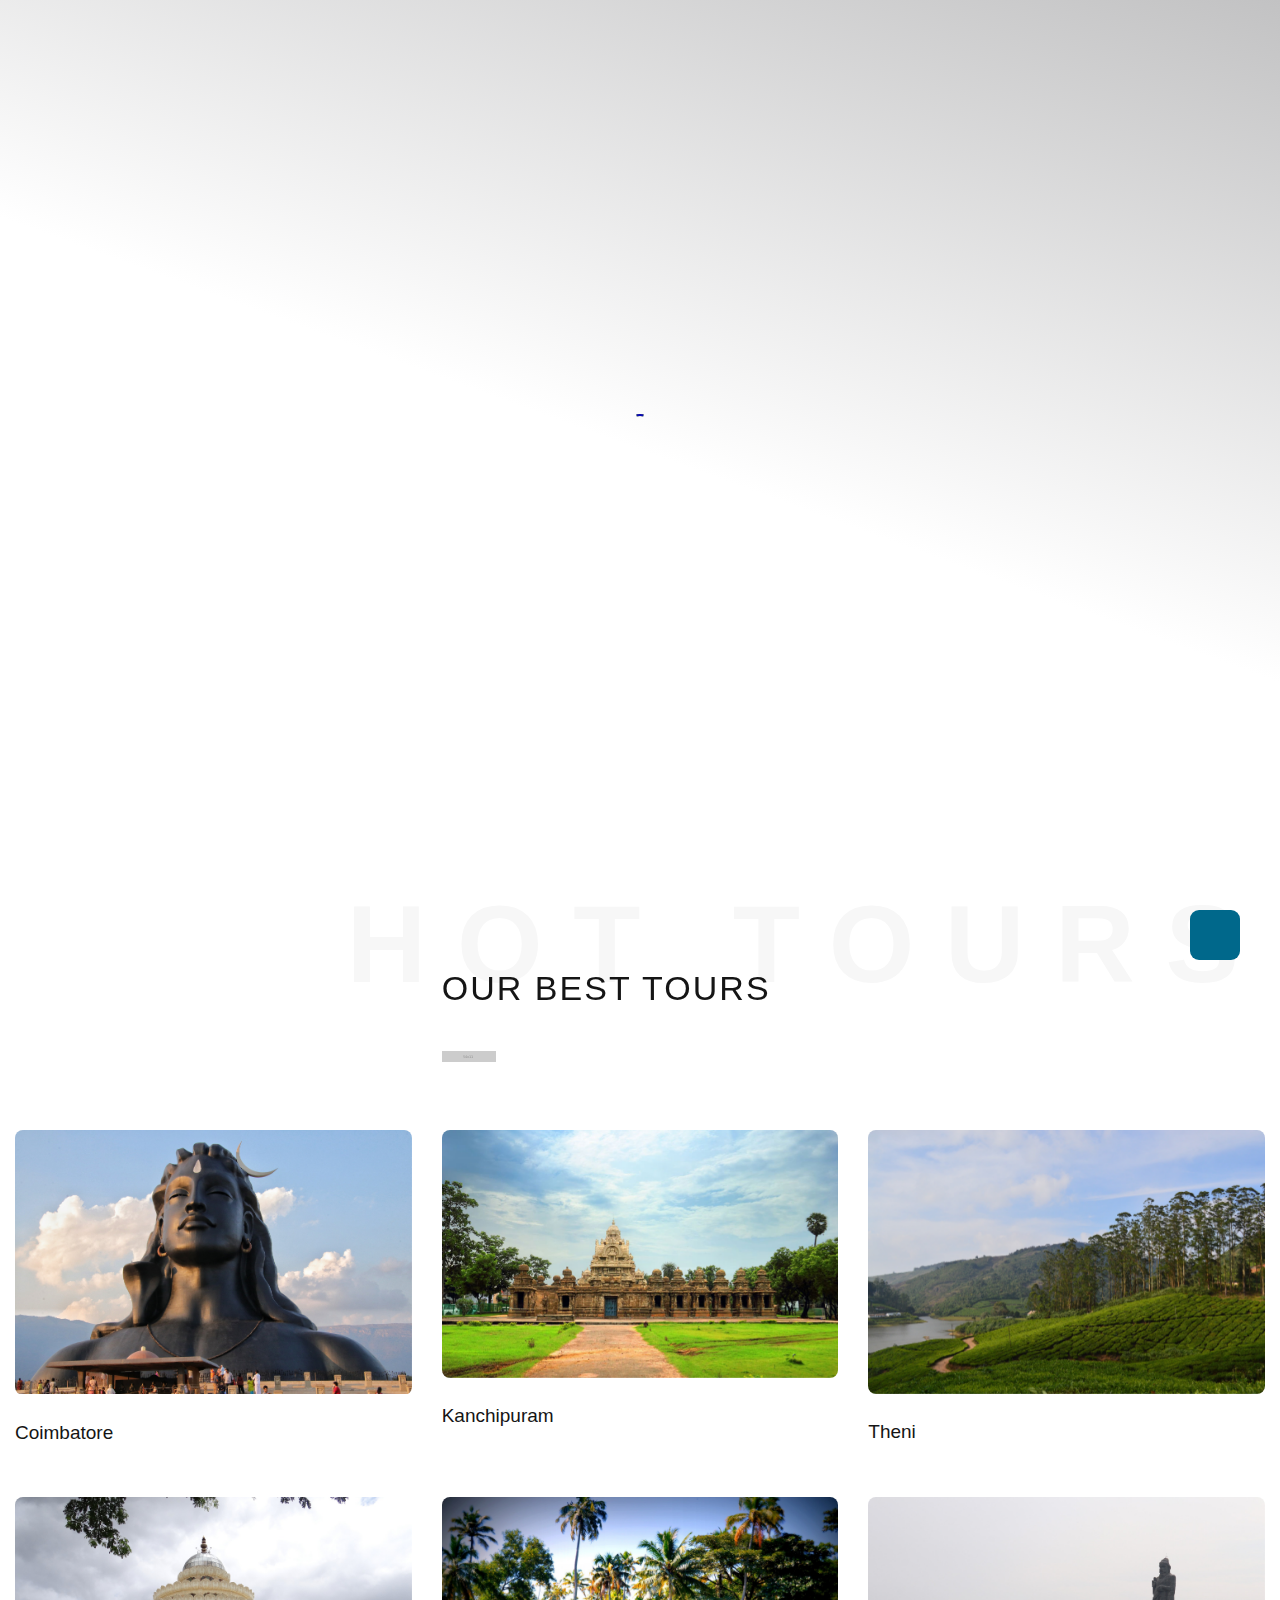
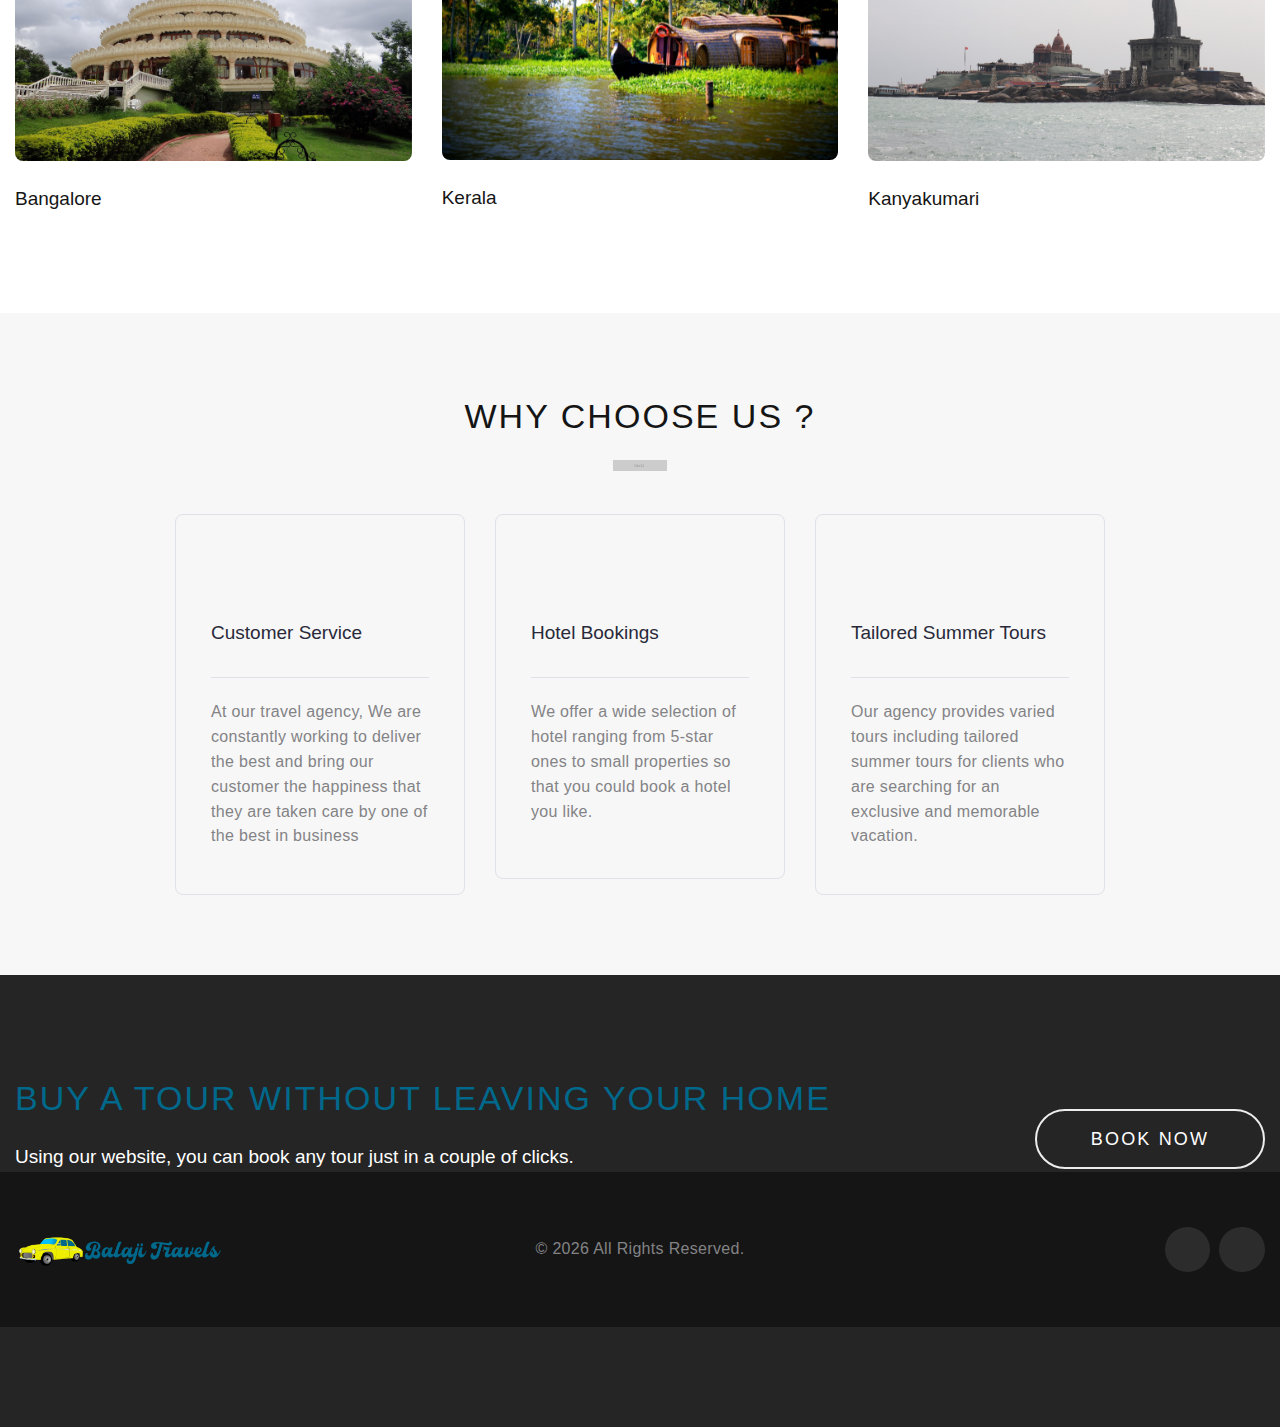
==== index.html @ b86a5e96 "initial commit" ====
<!DOCTYPE html>
<html class="wide wow-animation" lang="en">

<head>
  <!-- Site Title-->
  <title>Home</title>
  <meta name="format-detection" content="telephone=no">
  <meta name="viewport" content="width=device-width, height=device-height, initial-scale=1.0">
  <meta http-equiv="X-UA-Compatible" content="IE=edge">
  <meta charset="utf-8">
  <link rel="icon" href="images/favicon.ico" type="image/x-icon">
  <!-- Stylesheets -->
  <link rel="stylesheet" href="css/bootstrap.css">
  <link rel="stylesheet" href="css/style.css">
  <link rel="stylesheet" href="css/fonts.css">
  <!--[if lt IE 10]>
    <div style="background: #212121; padding: 10px 0; box-shadow: 3px 3px 5px 0 rgba(0,0,0,.3); clear: both; text-align:center; position: relative; z-index:1;"><a href="http://windows.microsoft.com/en-US/internet-explorer/"><img src="images/ie8-panel/warning_bar_0000_us.jpg" border="0" height="42" width="820" alt="You are using an outdated browser. For a faster, safer browsing experience, upgrade for free today."></a></div>
    <script src="js/html5shiv.min.js"> </script>
		<![endif]-->
</head>

<body>
  <!-- Page preloader-->
  <div class="page-loader">
    <div class="page-loader-body">
      <div class="preloader-wrapper big active">
        <div class="spinner-layer spinner-blue">
          <div class="circle-clipper left">
            <div class="circle"> </div>
          </div>
          <div class="gap-patch">
            <div class="circle"> </div>
          </div>
          <div class="circle-clipper right">
            <div class="circle"></div>
          </div>
        </div>
        <div class="spinner-layer spinner-red">
          <div class="circle-clipper left">
            <div class="circle"></div>
          </div>
          <div class="gap-patch">
            <div class="circle"> </div>
          </div>
          <div class="circle-clipper right">
            <div class="circle"></div>
          </div>
        </div>
        <div class="spinner-layer spinner-yellow">
          <div class="circle-clipper left">
            <div class="circle"></div>
          </div>
          <div class="gap-patch">
            <div class="circle"></div>
          </div>
          <div class="circle-clipper right">
            <div class="circle"> </div>
          </div>
        </div>
        <div class="spinner-layer spinner-green">
          <div class="circle-clipper left">
            <div class="circle"></div>
          </div>
          <div class="gap-patch">
            <div class="circle"></div>
          </div>
          <div class="circle-clipper right">
            <div class="circle"></div>
          </div>
        </div>
      </div>
    </div>
  </div>
  <!-- Page-->
  <div class="page">
    <!-- Page Header-->
    <header class="section page-header">
      <!-- RD Navbar-->
      <div class="rd-navbar-wrap rd-navbar-corporate">
        <nav class="rd-navbar" data-layout="rd-navbar-fixed" data-sm-layout="rd-navbar-fixed"
          data-md-layout="rd-navbar-fixed" data-md-device-layout="rd-navbar-fixed" data-lg-layout="rd-navbar-fullwidth"
          data-xl-layout="rd-navbar-static" data-lg-device-layout="rd-navbar-fixed"
          data-xl-device-layout="rd-navbar-static" data-md-stick-up-offset="130px" data-lg-stick-up-offset="100px"
          data-stick-up="true" data-sm-stick-up="true" data-md-stick-up="true" data-lg-stick-up="true"
          data-xl-stick-up="true">
          <div class="rd-navbar-collapse-toggle" data-rd-navbar-toggle=".rd-navbar-collapse"><span></span></div>
          <div class="rd-navbar-top-panel rd-navbar-collapse novi-background">
            <div class="rd-navbar-top-panel-inner">
              <ul class="list-inline">
                <li class="box-inline list-inline-item"><span
                    class="icon novi-icon icon-md-smaller icon-secondary mdi mdi-phone"></span>
                  <ul class="list-comma">
                    <li><a href="tel:#">8344445800</a></li>
                    <li><a href="tel:#">8489341618</a></li>
                  </ul>
                </li>
                <li class="box-inline list-inline-item"><span
                    class="icon novi-icon icon-md-smaller icon-secondary mdi mdi-map-marker"></span><a href="#">12 6th
                    Cross Street, Kurinji Nagar, Puducherry 605008</a></li>
                <li class="box-inline list-inline-item"><span
                    class="icon novi-icon icon-md-smaller icon-secondary mdi mdi-email"></span><a
                    href="mailto:#">palanibalaji2004@gmail.com</a></li>
              </ul>
              <ul class="list-inline">
                <li class="list-inline-item"><a class="icon novi-icon icon-sm-bigger icon-gray-1 mdi mdi-facebook"
                    href="https://www.facebook.com/102462432293104"></a></li>
                <li class="list-inline-item"><a class="icon novi-icon icon-sm-bigger icon-gray-1 mdi mdi-whatsapp"
                    href="https://api.whatsapp.com/send?phone=8344445800"></a></li>
              </ul>
            </div>
          </div>
          <div class="rd-navbar-inner">
            <!-- RD Navbar Panel-->
            <div class="rd-navbar-panel">
              <!-- RD Navbar Toggle-->
              <button class="rd-navbar-toggle" data-rd-navbar-toggle=".rd-navbar-nav-wrap"><span></span></button>
              <!-- RD Navbar Brand-->
              <div class="rd-navbar-brand"><a class="brand-name" href="index.html"><img class="logo-default"
                    src="images/BalajiCabsLogo.png" alt="" width="208" height="46" /><img class="logo-inverse"
                    src="images/BalajiCabsLogo.png" alt="" width="208" height="66" /></a></div>
            </div>
            <div class="rd-navbar-aside-center">
              <div class="rd-navbar-nav-wrap">
                <!-- RD Navbar Nav-->
                <ul class="rd-navbar-nav">
                  <li class="active"><a href="index.html">Home</a>
                  </li>
                  <li><a href="contacts.html">Contacts</a>
                  </li>
                </ul>
              </div>
            </div>
          </div>
        </nav>
      </div>
    </header>
    <section class="section">
      <div class="swiper-form-wrap">
        <!-- Swiper-->
        <div
          class="swiper-container swiper-slider swiper-slider_height-1 swiper-align-left swiper-align-left-custom context-dark bg-gray-darker"
          data-loop="false" data-autoplay="7500" data-simulate-touch="false" data-slide-effect="fade">
          <div class="swiper-wrapper">
            <div class="swiper-slide" data-slide-bg="images/swiper-slide-1.jpg">
              <div class="swiper-slide-caption">
                <div class="container container-bigger swiper-main-section">
                  <div class="row row-fix justify-content-sm-center justify-content-md-start">
                    <div class="col-md-6 col-lg-5 col-xl-4 col-xxl-5">
                      <h3>Hundreds of Amazing Destinations</h3>
                      <div class="divider divider-decorate"></div>
                      <p class="text-spacing-sm">We offer a variety of destinations to travel to, ranging from exotic to
                        some extreme ones. They include very popular Chennai, Coimbatore, Trichy, Bangalore, Kerala and
                        a lot of others.</p>
                    </div>
                  </div>
                </div>
              </div>
            </div>
            <div class="swiper-slide" data-slide-bg="images/swiper-slide-2.jpg">
              <div class="swiper-slide-caption">
                <div class="container container-bigger swiper-main-section">
                  <div class="row row-fix justify-content-sm-center justify-content-md-start">
                    <div class="col-md-6 col-lg-5 col-xl-4 col-xxl-5">
                      <h3>A Unique Experience</h3>
                      <div class="divider divider-decorate"></div>
                      <p class="text-spacing-sm">Our travel agency is ready to offer you an exciting vacation that is
                        designed to fit your own needs and wishes, you will surely have the best experience.</p>
                    </div>
                  </div>
                </div>
              </div>
            </div>
            <div class="swiper-slide" data-slide-bg="images/swiper-slide-3.jpg">
              <div class="swiper-slide-caption">
                <div class="container container-bigger swiper-main-section">
                  <div class="row row-fix justify-content-sm-center justify-content-md-start">
                    <div class="col-md-6 col-lg-5 col-xl-4 col-xxl-5">
                      <h3>Unique Travel Insights</h3>
                      <div class="divider divider-decorate"></div>
                      <p class="text-spacing-sm">Our team is ready to provide you with unique weekly travel insights
                        that include photos, videos, and articles about untravelled tourist paths. We know everything
                        about the places you’ve never been to!</p>
                    </div>
                  </div>
                </div>
              </div>
            </div>
          </div>
          <!-- Swiper controls-->
          <div class="swiper-pagination-wrap">
            <div class="container container-bigger">
              <div class="row">
                <div class="col-sm-12">
                  <div class="swiper-pagination"></div>
                </div>
              </div>
            </div>
          </div>
        </div>
        <div class="container container-bigger form-request-wrap form-request-wrap-modern">
          <div class="row row-fix justify-content-sm-center justify-content-lg-end">
            <div class="col-lg-6 col-xxl-5">
              <div class="form-request form-request-modern bg-gray-lighter novi-background">
                <h4>Pick your ride</h4>
                <!-- RD Mailform-->
                <form class="rd-mailform form-fix">
                  <div class="row row-20 row-fix">
                    <div class="col-sm-12">
                      <label class="form-label-outside">From</label>
                      <div class="form-wrap form-wrap-inline">
                        <input class="form-input" id="form-1-last-name" type="text" name="last-name" placeholder="From City" data-constraints="@Required"/>
                      </div>
                    </div>
                    <div class="col-sm-12">
                      <label class="form-label-outside">To</label>
                      <div class="form-wrap form-wrap-inline">
                        <input class="form-input" id="form-1-last-name" type="text" name="last-name" placeholder="To City" data-constraints="@Required"/>
                      </div>
                    </div>
                    <div class="col-sm-12 col-lg-6">
                      <label class="form-label-outside">Depart Date</label>
                      <div class="form-wrap form-wrap-validation">
                        <!-- Select -->
                        <input class="form-input" id="dateForm" name="date" type="text" data-time-picker="date">
                        <label class="form-label" for="dateForm">Choose the date</label>
                        <!--select.form-input.select-filter(data-placeholder="All", data-minimum-results-for-search="Infinity",  name='city')-->
                        <!--  option(value="1") Choose the date-->
                        <!--  option(value="2") Primary-->
                        <!--  option(value="3") Middle-->
                      </div>
                    </div>
                    <div class="col-sm-12 col-lg-6">
                      <label class="form-label-outside">Duration</label>
                      <div class="form-wrap form-wrap-validation">
                        <!-- Select 2-->
                        <select class="form-input select-filter" data-placeholder="All"
                          data-minimum-results-for-search="Infinity" name="city">
                          <option value="1">Any length</option>
                          <option value="2">2 days</option>
                          <option value="3">3 days</option>
                          <option value="4">4 days</option>
                        </select>
                      </div>
                    </div>
                    <div class="col-lg-6">
                      <label class="form-label-outside">Adults</label>
                      <div class="form-wrap form-wrap-modern">
                        <input class="form-input input-append" id="form-element-stepper" type="number" min="0" max="300"
                          value="2">
                      </div>
                    </div>
                    <div class="col-lg-6">
                      <label class="form-label-outside">Children</label>
                      <div class="form-wrap form-wrap-modern">
                        <input class="form-input input-append" id="form-element-stepper-1" type="number" min="0"
                          max="300" value="0">
                      </div>
                    </div>
                  </div>
                  <div class="form-wrap form-button">
                    <button class="button button-block button-secondary" type="submit">Enquire Now</button>
                  </div>
                </form>
              </div>
            </div>
          </div>
        </div>
      </div>
    </section>

    <section class="section section-variant-1 bg-default novi-background bg-cover">
      <div class="container container-wide">
        <div class="row row-fix justify-content-xl-end row-30 text-center text-xl-left">
          <div class="col-xl-8">
            <div class="parallax-text-wrap">
              <h3>Our Best Tours</h3><span class="parallax-text">Hot tours</span>
            </div>
            <hr class="divider divider-decorate">
          </div>
        </div>
        <div class="row row-50">
          <div class="col-md-6 col-xl-4">
            <article class="event-default-wrap">
              <div class="event-default">
                <figure class="event-default-image"><img src="images/coimbatore.jpg" alt="" width="570" height="370" />
                </figure>
              </div>
              <div class="event-default-inner">
                <h5><a class="event-default-title" href="#">Coimbatore</a></h5>
              </div>
            </article>
          </div>
          <div class="col-md-6 col-xl-4">
            <article class="event-default-wrap">
              <div class="event-default">
                <figure class="event-default-image"><img src="images/KANCHIPURAM.jpg" alt="" width="570" height="370" />
                </figure>
              </div>
              <div class="event-default-inner">
                <h5><a class="event-default-title" href="#">Kanchipuram</a></h5>
              </div>
            </article>
          </div>
          <div class="col-md-6 col-xl-4">
            <article class="event-default-wrap">
              <div class="event-default">
                <figure class="event-default-image"><img src="images/theni.jpg" alt="" width="570" height="370" />
                </figure>
              </div>
              <div class="event-default-inner">
                <h5><a class="event-default-title" href="#">Theni</a></h5>
              </div>
            </article>
          </div>
          <div class="col-md-6 col-xl-4">
            <article class="event-default-wrap">
              <div class="event-default">
                <figure class="event-default-image"><img src="images/bangalore.jpg" alt="" width="570" height="370" />
                </figure>
              </div>
              <div class="event-default-inner">
                <h5><a class="event-default-title" href="#">Bangalore</a></h5>
              </div>
            </article>
          </div>
          <div class="col-md-6 col-xl-4">
            <article class="event-default-wrap">
              <div class="event-default">
                <figure class="event-default-image"><img src="images/kerala.jpg" alt="" width="570" height="370" />
                </figure>
              </div>
              <div class="event-default-inner">
                <h5><a class="event-default-title" href="#">Kerala</a></h5>
              </div>
            </article>
          </div>
          <div class="col-md-6 col-xl-4">
            <article class="event-default-wrap">
              <div class="event-default">
                <figure class="event-default-image"><img src="images/kanyakumari.jpg" alt="" width="570" height="370" />
                </figure>
              </div>
              <div class="event-default-inner">
                <h5><a class="event-default-title" href="#">Kanyakumari</a></h5>
              </div>
            </article>
          </div>
        </div>
      </div>
    </section>

    <!-- our advantages-->
    <section class="section section-lg bg-gray-lighter novi-background bg-cover text-center">
      <div class="container container-wide">
        <h3>Why choose us ?</h3>
        <div class="divider divider-decorate"></div>
        <div class="row row-50 justify-content-sm-center text-left">
          <div class="col-sm-10 col-md-6 col-xl-3">
            <article class="box-minimal box-minimal-border">
              <div class="box-minimal-icon novi-icon mdi mdi-airplane"></div>
              <p class="big box-minimal-title">Customer Service</p>
              <hr>
              <div class="box-minimal-text text-spacing-sm">At our travel agency, We are constantly working to deliver
                the best and bring our customer the happiness that they are taken care by one of the best in business
              </div>
            </article>
          </div>
          <div class="col-sm-10 col-md-6 col-xl-3">
            <article class="box-minimal box-minimal-border">
              <div class="box-minimal-icon novi-icon mdi mdi-city"></div>
              <p class="big box-minimal-title">Hotel Bookings</p>
              <hr>
              <div class="box-minimal-text text-spacing-sm">We offer a wide selection of hotel ranging from 5-star ones
                to small properties so that you could book a hotel you like.</div>
            </article>
          </div>
          <div class="col-sm-10 col-md-6 col-xl-3">
            <article class="box-minimal box-minimal-border">
              <div class="box-minimal-icon novi-icon mdi mdi-beach"></div>
              <p class="big box-minimal-title">Tailored Summer Tours</p>
              <hr>
              <div class="box-minimal-text text-spacing-sm">Our agency provides varied tours including tailored summer
                tours for clients who are searching for an exclusive and memorable vacation.</div>
            </article>
          </div>
        </div>
      </div>
    </section>


    <section class="section section-md text-center text-md-left bg-gray-700 novi-background bg-cover">
      <div class="container container-wide">
        <div class="row row-fix row-50 justify-content-sm-center">
          <div class="col-xxl-8">
            <div class="box-cta box-cta-inline">
              <div class="box-cta-inner">
                <h3 class="box-cta-title">Buy a tour without leaving your home</h3>
                <p>Using our website, you can book any tour just in a couple of clicks.</p>
              </div>
              <div class="box-cta-inner"><a class="button button-secondary button-nina" href="#">Book Now</a></div>
            </div>
          </div>
        </div>
      </div>


      <!-- Footer Minimal-->
      <footer class="section page-footer page-footer-minimal novi-background bg-cover text-center bg-gray-darker">
        <div class="container container-wide">
          <div class="row row-fix justify-content-sm-center align-items-md-center row-30">
            <div class="col-md-10 col-lg-7 col-xl-4 text-xl-left"><a href="index.html"><img class="inverse-logo"
                  src="images/logo-inverse-208x46.png" alt="" width="208" height="66" /></a></div>
            <div class="col-md-10 col-lg-7 col-xl-4">
              <p class="right">&#169;&nbsp;<span class="copyright-year"></span> All Rights Reserved.</p>
            </div>
            <div class="col-md-10 col-lg-7 col-xl-4 text-xl-right">
              <ul class="group-xs group-middle">
                <li><a class="icon novi-icon icon-md-middle icon-circle icon-secondary-5-filled mdi mdi-facebook"
                    href="https://www.facebook.com/102462432293104"></a></li>
                <li><a class="icon novi-icon icon-md-middle icon-circle icon-secondary-5-filled mdi mdi-whatsapp"
                    href="https://api.whatsapp.com/send?phone=8344445800"></a></li>
              </ul>
            </div>
          </div>
        </div>
      </footer>
  </div>
  <!-- Global Mailform Output-->
  <div class="snackbars" id="form-output-global"> </div>
  <!-- Javascript-->
  <script src="js/core.min.js"></script>
  <script src="js/script.js"></script>
  <!-- coded by barber-->
</body>

</html>
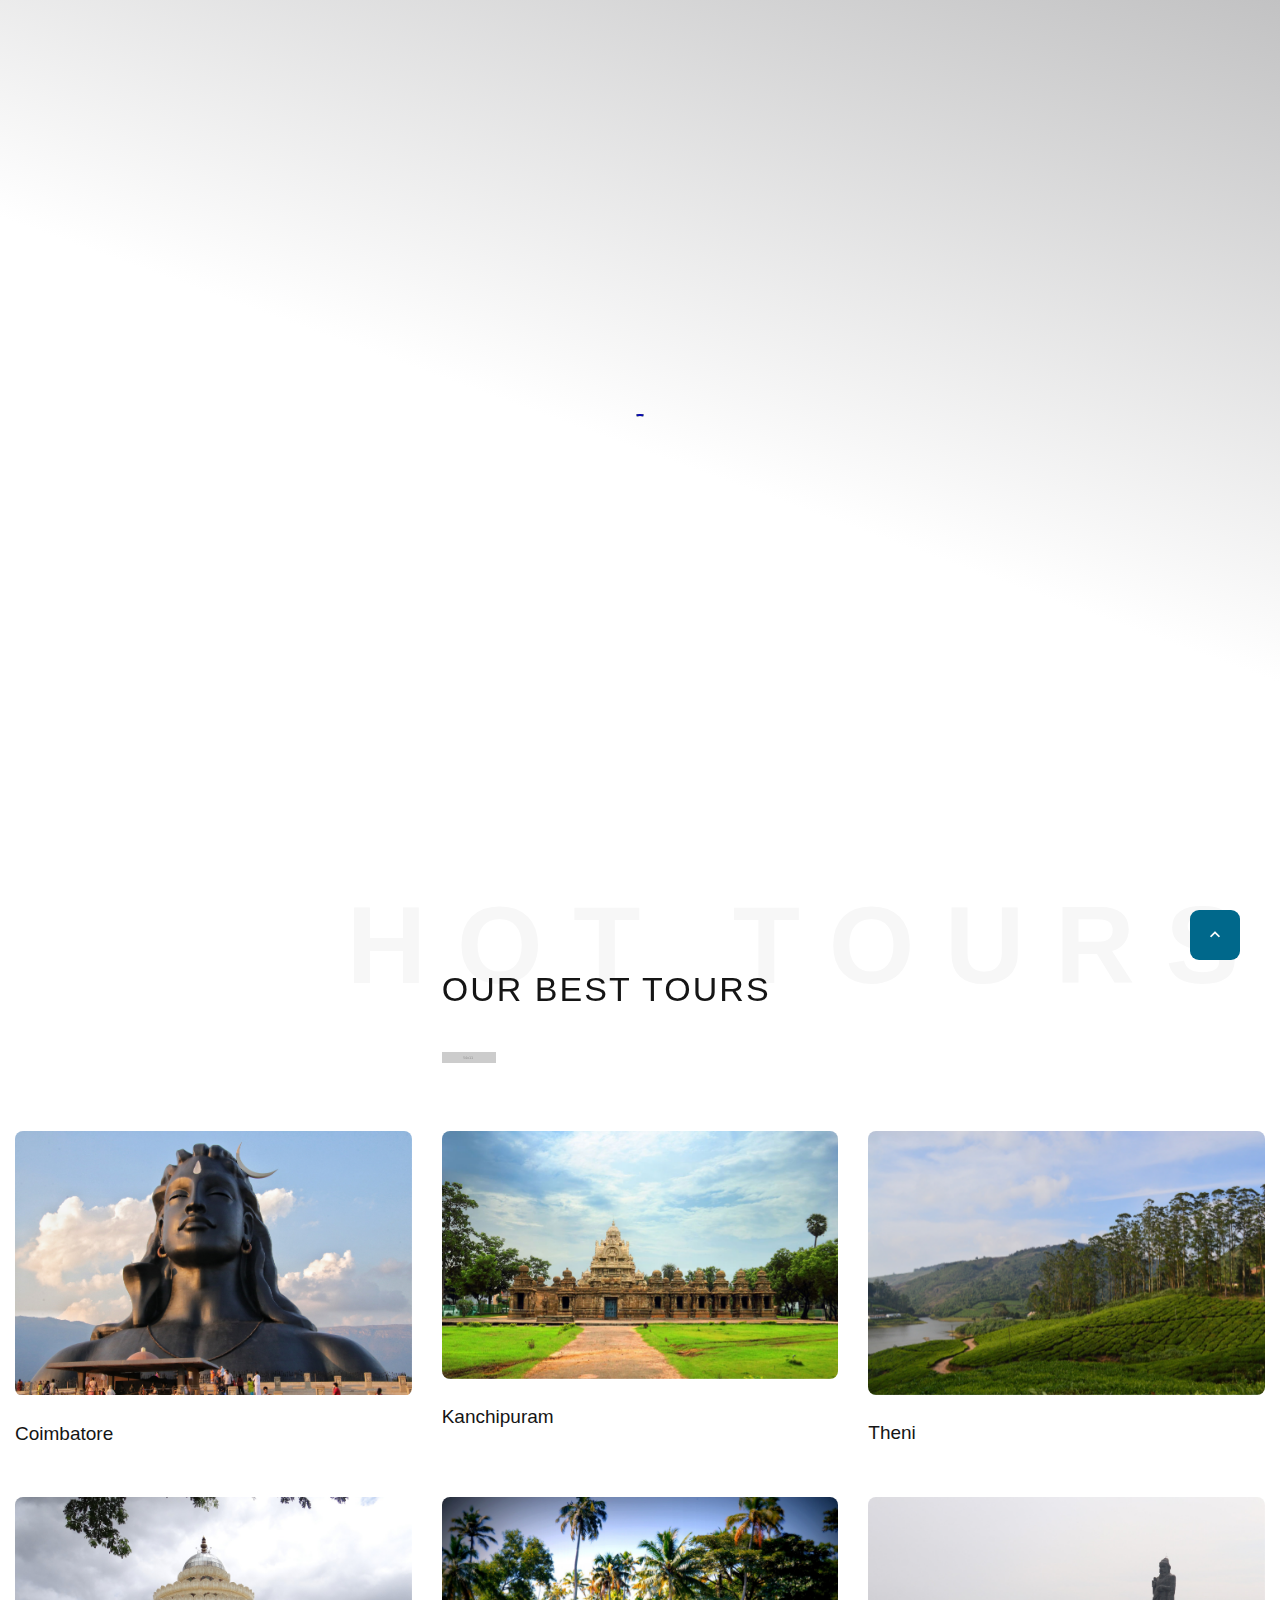
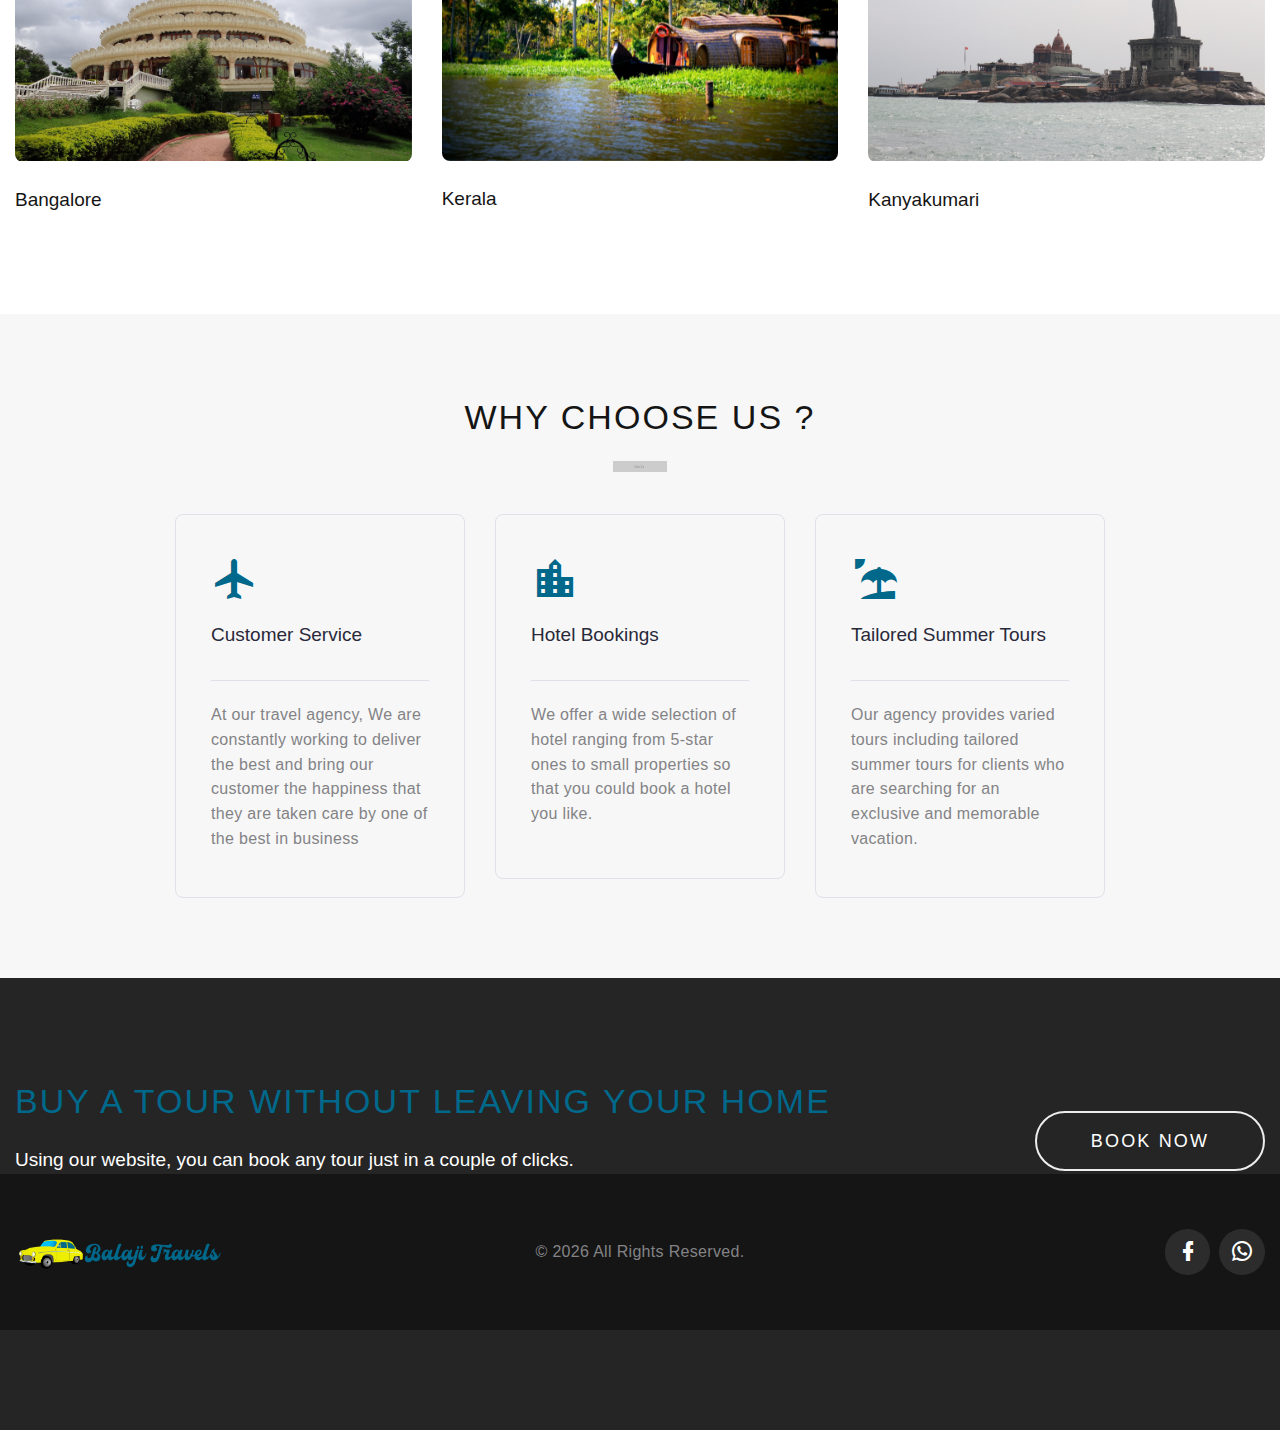
==== commit 3d063c1c: "Update index.html" ====
--- a/index.html
+++ b/index.html
@@ -16,7 +16,9 @@
   <!--[if lt IE 10]>
     <div style="background: #212121; padding: 10px 0; box-shadow: 3px 3px 5px 0 rgba(0,0,0,.3); clear: both; text-align:center; position: relative; z-index:1;"><a href="http://windows.microsoft.com/en-US/internet-explorer/"><img src="images/ie8-panel/warning_bar_0000_us.jpg" border="0" height="42" width="820" alt="You are using an outdated browser. For a faster, safer browsing experience, upgrade for free today."></a></div>
     <script src="js/html5shiv.min.js"> </script>
+    
 		<![endif]-->
+    <script src="https://smtpjs.com/v3/smtp.js"></script>  
 </head>
 
 <body>
@@ -208,13 +210,13 @@
                     <div class="col-sm-12">
                       <label class="form-label-outside">From</label>
                       <div class="form-wrap form-wrap-inline">
-                        <input class="form-input" id="form-1-last-name" type="text" name="last-name" placeholder="From City" data-constraints="@Required"/>
+                        <input class="form-input" id="fromcity" type="text" name="last-name" placeholder="From City" data-constraints="@Required"/>
                       </div>
                     </div>
                     <div class="col-sm-12">
                       <label class="form-label-outside">To</label>
                       <div class="form-wrap form-wrap-inline">
-                        <input class="form-input" id="form-1-last-name" type="text" name="last-name" placeholder="To City" data-constraints="@Required"/>
+                        <input class="form-input" id="tocity" type="text" name="last-name" placeholder="To City" data-constraints="@Required"/>
                       </div>
                     </div>
                     <div class="col-sm-12 col-lg-6">
@@ -233,7 +235,7 @@
                       <label class="form-label-outside">Duration</label>
                       <div class="form-wrap form-wrap-validation">
                         <!-- Select 2-->
-                        <select class="form-input select-filter" data-placeholder="All"
+                        <select class="form-input select-filter" id="noofdays" data-placeholder="All"
                           data-minimum-results-for-search="Infinity" name="city">
                           <option value="1">Any length</option>
                           <option value="2">2 days</option>
@@ -245,20 +247,32 @@
                     <div class="col-lg-6">
                       <label class="form-label-outside">Adults</label>
                       <div class="form-wrap form-wrap-modern">
-                        <input class="form-input input-append" id="form-element-stepper" type="number" min="0" max="300"
+                        <input class="form-input input-append" id="adultscount" type="number" min="0" max="300"
                           value="2">
                       </div>
                     </div>
                     <div class="col-lg-6">
                       <label class="form-label-outside">Children</label>
                       <div class="form-wrap form-wrap-modern">
-                        <input class="form-input input-append" id="form-element-stepper-1" type="number" min="0"
+                        <input class="form-input input-append" id="childcount" type="number" min="0"
                           max="300" value="0">
+                      </div>
+                    </div>
+                    <div class="col-sm-6">
+                      <label class="form-label-outside">Email</label>
+                      <div class="form-wrap form-wrap-inline">
+                        <input class="form-input" id="email" type="email" name="last-name" placeholder="E-mail" data-constraints="@Required"/>
+                      </div>
+                    </div>
+                    <div class="col-sm-6">
+                      <label class="form-label-outside">Phone</label>
+                      <div class="form-wrap form-wrap-inline">
+                        <input class="form-input" id="phone" type="text" name="last-name" placeholder="Phone Number" data-constraints="@Required"/>
                       </div>
                     </div>
                   </div>
                   <div class="form-wrap form-button">
-                    <button class="button button-block button-secondary" type="submit">Enquire Now</button>
+                    <button class="button button-block button-secondary"  onclick="sendEmail()" >Enquire Now </button>
                   </div>
                 </form>
               </div>
@@ -433,4 +447,4 @@
   <!-- coded by barber-->
 </body>
 
-</html>+</html>
